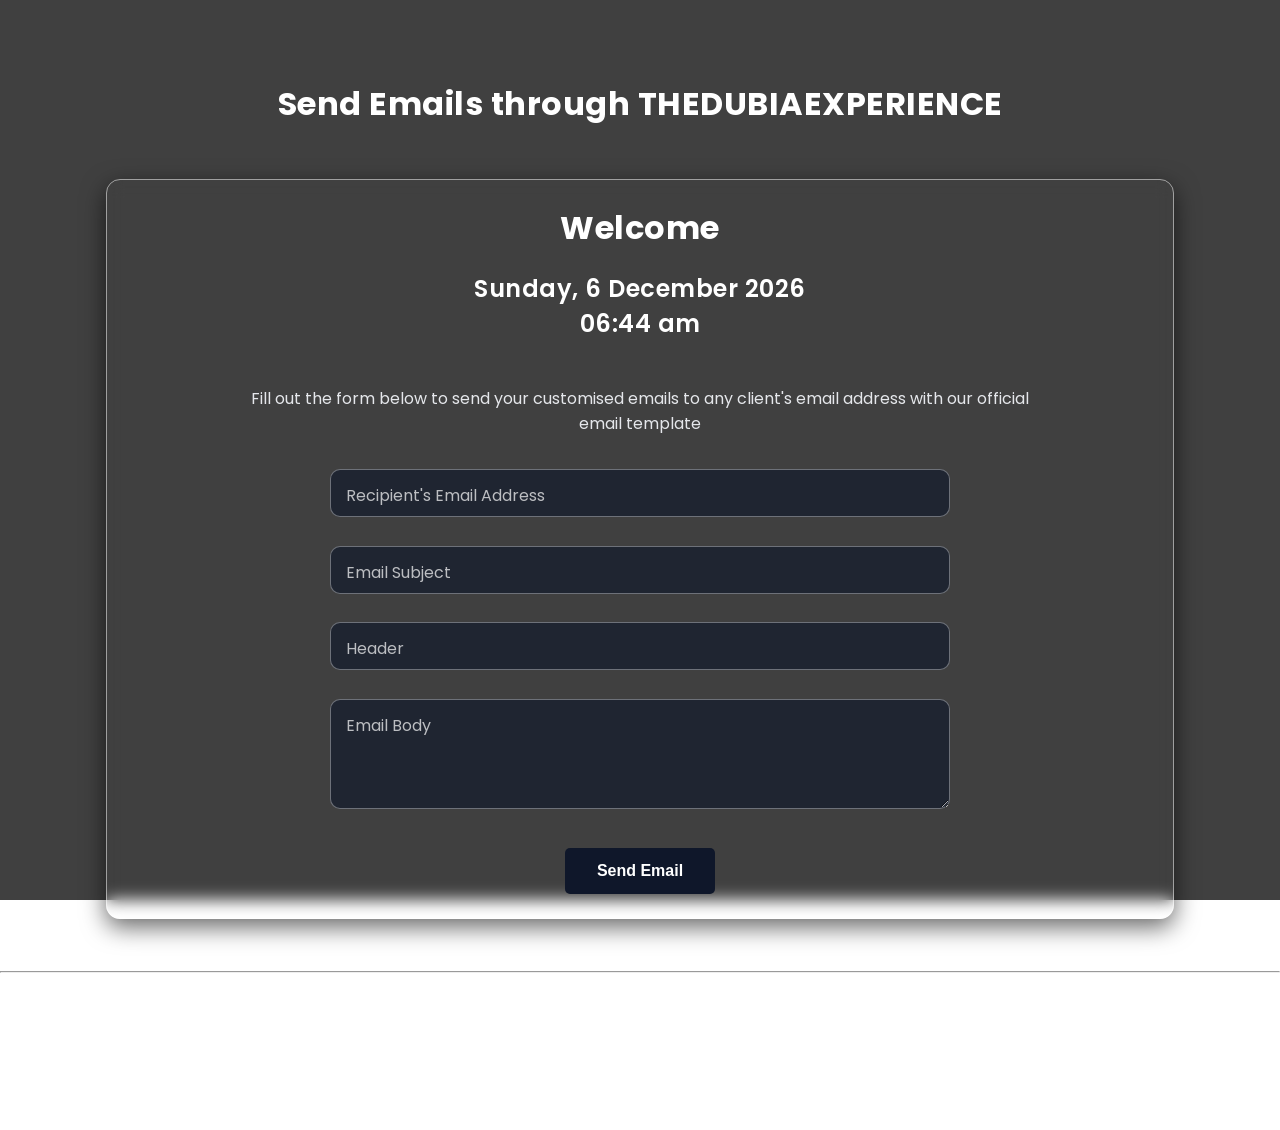
==== newsletter.html @ cb3b9270 "." ====
<!DOCTYPE html>
<html lang="en">
<head>
    <meta charset="UTF-8">
    <meta name="viewport" content="width=device-width, initial-scale=1.0">
    <link rel="icon" href="TDE.png" type="image/x-icon">
    <title>THEDUBIAEXPERIENCE</title>
    <link rel="stylesheet" href="style.css">
    <link rel="preconnect" href="https://fonts.googleapis.com">
    <link rel="preconnect" href="https://fonts.gstatic.com" crossorigin="">
    <link href="https://fonts.googleapis.com/css2?family=Poppins:wght@300;400;500;600;700&display=swap" rel="stylesheet">
    
    <style>
        /* Extra styles for beautiful glassmorphic form inputs */
        .form-group {
            position: relative;
            margin-bottom: 1.8rem;
            width: 100%;
        }
        .form-group input,
        .form-group select,
        .form-group textarea {
            width: 100%;
            padding: 14px 16px;
            font-size: 16px;
            background: rgba(15, 23, 42, 0.65);
            border: 1px solid rgba(255, 255, 255, 0.35);
            border-radius: 10px;
            color: #fff;
            outline: none;
            backdrop-filter: blur(8px);
            transition: all 0.3s ease;
        }
        .form-group input:focus,
        .form-group select:focus,
        .form-group textarea:focus {
            border-color: #3b82f6;
            box-shadow: 0 0 12px rgba(59, 130, 246, 0.5);
            background: rgba(15, 23, 42, 0.85);
        }
        .form-group label {
            position: absolute;
            left: 16px;
            top: 14px;
            color: rgba(255, 255, 255, 0.7);
            font-size: 16px;
            pointer-events: none;
            transition: all 0.3s ease;
            background: transparent;
        }
        .form-group input:focus ~ label,
        .form-group input:not(:placeholder-shown) ~ label,
        .form-group select:focus ~ label,
        .form-group select:not(:placeholder-shown) ~ label,
        .form-group textarea:focus ~ label,
        .form-group textarea:not(:placeholder-shown) ~ label {
            top: -8px;
            left: 12px;
            font-size: 12px;
            color: #3b82f6;
            background: rgba(15, 23, 42, 0.9);
            padding: 0 6px;
            border-radius: 4px;
        }
        .form-group textarea {
            min-height: 110px;
            resize: vertical;
        }
        /* Make select look consistent */
        .form-group select {
            appearance: none;
            background-image: url("data:image/svg+xml,%3Csvg xmlns='http://www.w3.org/2000/svg' width='12' height='12' fill='%23fff' viewBox='0 0 16 16'%3E%3Cpath d='M7.247 11.14 2.451 5.658C1.885 5.013 2.345 4 3.204 4h9.592a1 1 0 0 1 .753 1.659l-4.796 5.48a1 1 0 0 1-1.506 0z'/%3E%3C/svg%3E");
            background-repeat: no-repeat;
            background-position: right 16px center;
        }
        /* Conditional fields */
        .conditional {
            display: none;
            margin-top: 0.8rem;
        }
    </style>
</head>
<body>
    <div class="page-container">
        <h1>Send Emails through THEDUBIAEXPERIENCE</h1>
        <div class="wrapper">
            <h1 class="title">Welcome</h1>
            <h2 id="current-datetime"><br></h2>
            <br>
            <p style="text-align: center; max-width: 800px; margin: 0 auto 2rem auto; line-height: 1.6; color: #e5e7eb;">
                Fill out the form below to send your customised emails to any client's email address with our official email template
            </p>
            <form id="bookingForm" style="max-width: 620px; margin: 0 auto;">
                
                <div class="form-group">
                    <input type="email" name="email" placeholder="" required>
                    <label for="email">Recipient's Email Address</label>
                </div>
                <div class="form-group">
                    <input type="text" name="subject" placeholder="" required>
                    <label for="subject">Email Subject</label>
                </div>
                <div class="form-group">
                    <input type="text" name="header" placeholder="" required>
                    <label for="header">Header</label>
                </div>
                <div class="form-group">
                    <textarea id="emailBody" name="body" placeholder=" "></textarea>
                    <label for="emailBody">Email Body</label>
                </div>
                <div style="text-align: center; margin-top: 2rem;">
                    <button type="submit">Send Email</button>
                </div>
            </form>
        </div>
        <hr>
        <footer>
            <p> &copy; 2026 THEDUBIAEXPERIENCE. All rights reserved.</p>
        </footer>
    </div>

    <!-- Notification Container (Only addition) -->
    <div id="notification-container"></div>

    <script src="script.js"></script>
</body>
</html>
---- style.css ----
/* === Reset === */
* {
  margin: 0;
  padding: 0;
  box-sizing: border-box;
}
/* === Body === */
body {
  font-family: "Poppins", sans-serif;
  color: #e5e7eb;
  min-height: 100vh;
  padding: 2rem;
  display: flex;
  flex-direction: column;
  align-items: center;
  position: relative;
  overflow-x: hidden;
}
/* === Background Layer (parallax on desktop/Android, fallback on iOS) === */
body::before {
  content: "";
  position: fixed;
  top: 0; left: 0; right: 0; bottom: 0;
  background-image: url("https://res.cloudinary.com/db8mcyukl/image/upload/v1774395187/IMG_4643_gn1nxi.jpg");
  background-position: center;
  background-size: cover;
  background-repeat: no-repeat;
  z-index: -2;
  -webkit-transform: translateZ(0); /* ✅ Safari fix */
  transform: translateZ(0); /* ✅ helps on iOS */
}
/* === Dark Overlay === */
body::after {
  content: "";
  position: fixed;
  top: 0; left: 0; right: 0; bottom: 0;
  background: rgba(0, 0, 0, 0.75);
  z-index: -1;
}
/* === Page Container === */
.page-container {
  max-width: 1100px;
  width: 100%;
  margin: 2rem auto;
  padding: 1rem;
  display: flex;
  flex-direction: column;
  gap: 2rem;
}
/* === Headings === */
h1, h2, h3 {
  color: #fff;
  font-weight: 600;
  margin-bottom: 1.2rem;
  letter-spacing: 0.5px;
  text-align: center;
}
.page-container h1 {
  font-size: 2rem;
  font-weight: 700;
}
.page-container h1 br {
  content: "";
  display: block;
  margin: 0.2rem 0;
}
/* === Wrapper / Card === */
.wrapper, .card {
    width: 100%;
    background: transparent;
    backdrop-filter: blur(8px);
    border-radius: 14px;
    padding: 1.5rem;
    border: 1px solid #ffffff80;
    margin: 0 auto;
    box-shadow: 0 8px 24px rgba(0,0,0,0.6);
    animation: fadeIn 0.6s ease;
}
/* === Search Bar === */
.search-container {
  width: 100%;
  max-width: 420px;
  margin: 0 auto 1.5rem auto;
  position: relative;
}
#searchInput {
  width: 100%;
  height: 44px;
  padding: 0 14px 0 42px;
  font-size: 0.95rem;
  border-radius: 10px;
  border: 1px solid rgba(255, 255, 255, 0.35);
  background: rgba(15, 23, 42, 0.65);
  color: #f8fafc;
  outline: none;
  backdrop-filter: blur(8px);
  transition: all 0.25s ease;
}
#searchInput::placeholder {
  color: rgba(255, 255, 255, 0.6);
}
#searchInput:focus {
  border-color: #3b82f6;
  box-shadow: 0 0 12px rgba(59, 130, 246, 0.6);
  background: rgba(15, 23, 42, 0.8);
}
/* Search icon */
.search-container::before {
  content: "🔍";
  position: absolute;
  left: 14px;
  top: 50%;
  transform: translateY(-50%);
  font-size: 16px;
  opacity: 0.8;
  pointer-events: none;
}
/* Mobile tweak */
@media (max-width: 480px) {
  #searchInput {
    height: 40px;
    font-size: 0.9rem;
  }
}
/* === No Results Message === */
.no-results {
  display: none;
  text-align: center;
  margin: 12px 0 6px;
  font-size: 0.95rem;
  color: #f87171;
  opacity: 0;
  transform: translateY(-6px);
  transition: opacity 0.3s ease, transform 0.3s ease;
}
.no-results.show {
  display: block;
  opacity: 1;
  transform: translateY(0);
}
/* === Search Highlight === */
.highlight {
  background: rgba(59, 130, 246, 0.45);
  padding: 2px 4px;
  border-radius: 4px;
  color: #fff;
}
/* === Inputs === */
.input-field input {
    width: 100%;
    height: 40px;
    color: #fff;
    background: white;
    border: none;
    outline: none;
    font-size: 16px;
}
.input-field input:focus~label,
.input-field input:valid~label {
    font-size: 0.8rem;
    top: 10px;
    transform: translateY(-120%);
}
/* === Tables === */
.table-container {
  width: 100%;
  overflow-x: auto;
}
button {
    background: rgba(15, 23, 42, 1);
    color: #fff;
    font-weight: 550;
    border: none;
    width: 150px;
    padding: 12px 20px;
    cursor: pointer;
    border-radius: 5px;
    font-size: 16px;
    border: 2px solid transparent;
    transition: 0.3s ease;
}
.newsletter-row {
    display: flex;
    flex-direction: row;
    max-width: 460px;
    grid-template-columns: 1fr auto; /* input grows, button hugs */
    align-items: center;
    justify-content: center;
    gap: 10px; /* space between input and button */
    margin: 15px 0;
    width: 100%;
}
.newsletter-row {
  display: flex;
  flex-direction: row;
  max-width: 460px;
  grid-template-columns: 1fr auto;
  align-items: center;
  justify-content: center; /* centers input and button horizontally */
  gap: 10px;
  margin: 15px auto; /* centers the row itself in its parent */
  width: 100%;
}
.newsletter-row input {
  flex: 1;
  min-width: 185px;
  height: 40px;
  padding: 0 10px;
  border: 2px solid #ccc;
  border-radius: 3px;
  font-size: 16px;
  outline: none;
  color: black;
}
.newsletter-row button {
  height: 40px;
  padding: 0 20px;
  background: #000;
  color: #fff;
  font-weight: 600;
  cursor: pointer;
  border: 2px solid #000;
  border-radius: 3px;
  transition: 0.3s ease;
}
table {
  width: 100%;
  border-collapse: collapse;
  table-layout: auto;
  min-width: 600px;
  margin-top: 1rem;
}
thead {
  background: #1e3a8a;
  color: #fff;
  text-align: center;
}
th, td {
  padding: 1rem;
  text-align: center;
  border-bottom: 1px solid rgba(255,255,255,0.08);
}
tbody tr:nth-child(even) {
  background: rgba(30, 41, 59, 0.85);
}
tbody tr:hover {
  background: rgba(59, 130, 246, 0.2);
}
/* === Checkbox === */
input[type="checkbox"] {
  transform: scale(1.3);
  accent-color: #10b981;
  cursor: pointer;
}
/* === Horizontal Rule === */
hr {
    width: 100vw;
    height: 1px;
    margin: 20px 0;
    position: relative;
    left: 50%;
    transform: translateX(-50%);
}
/* === Footer === */
footer {
  width: 100%;
  text-align: center;
  color: #fff;
  font-size: 1rem;
}
/* === Animations === */
@keyframes fadeIn {
  from {opacity: 0; transform: translateY(10px);}
  to {opacity: 1; transform: translateY(0);}
}
/* === Responsive Fixes === */
@media (max-width: 768px) {
  body {
    padding: 1rem;
  }
  .page-container h1 {
    font-size: 1.5rem;
  }
  table {
    min-width: 400px;
    font-size: 0.85rem;
  }
  th, td {
    padding: 0.6rem;
  }
}

/* =========================
   CENTERED POP-UP NOTIFICATION (Only addition)
========================= */
#notification-container {
  position: fixed;
  top: 0;
  left: 0;
  width: 100%;
  height: 100%;
  display: none;
  align-items: center;
  justify-content: center;
  z-index: 10000;
  pointer-events: none;
  background: rgba(0, 0, 0, 0.7);
}

.notification {
  background: rgba(15, 23, 42, 0.95);
  color: #fff;
  padding: 24px 32px;
  border-radius: 12px;
  font-size: 16px;
  font-weight: 500;
  box-shadow: 0 10px 40px rgba(0, 0, 0, 0.6);
  border: 1px solid rgba(255, 255, 255, 0.15);
  max-width: 380px;
  text-align: center;
  backdrop-filter: blur(12px);
  animation: popUp 0.4s ease forwards;
  pointer-events: auto;
}

.notification.success {
  border-left: 5px solid #22c55e;
}

.notification.error {
  border-left: 5px solid #ef4444;
  background: rgba(40, 10, 10, 0.95);
}

@keyframes popUp {
  from {
    opacity: 0;
    transform: translateY(30px) scale(0.95);
  }
  to {
    opacity: 1;
    transform: translateY(0) scale(1);
  }
}

#notification-container.show {
  display: flex;
}
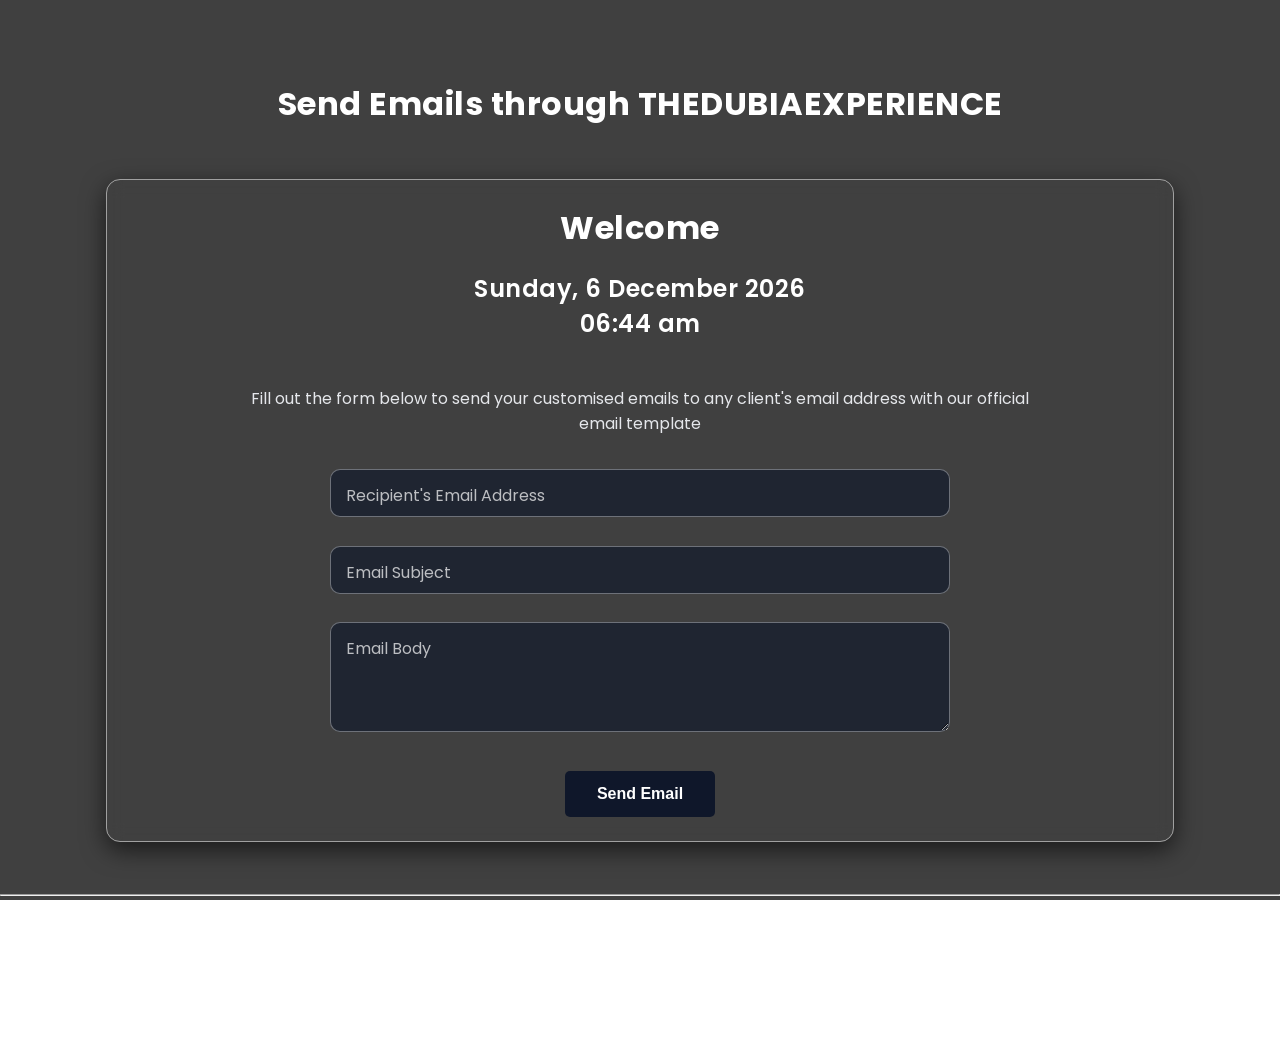
==== commit fbefcad2: "." ====
--- a/newsletter.html
+++ b/newsletter.html
@@ -90,7 +90,7 @@
             <p style="text-align: center; max-width: 800px; margin: 0 auto 2rem auto; line-height: 1.6; color: #e5e7eb;">
                 Fill out the form below to send your customised emails to any client's email address with our official email template
             </p>
-            <form id="bookingForm" style="max-width: 620px; margin: 0 auto;">
+            <form id="newsletterForm" style="max-width: 620px; margin: 0 auto;">
                 
                 <div class="form-group">
                     <input type="email" name="email" placeholder="" required>
@@ -99,10 +99,6 @@
                 <div class="form-group">
                     <input type="text" name="subject" placeholder="" required>
                     <label for="subject">Email Subject</label>
-                </div>
-                <div class="form-group">
-                    <input type="text" name="header" placeholder="" required>
-                    <label for="header">Header</label>
                 </div>
                 <div class="form-group">
                     <textarea id="emailBody" name="body" placeholder=" "></textarea>
